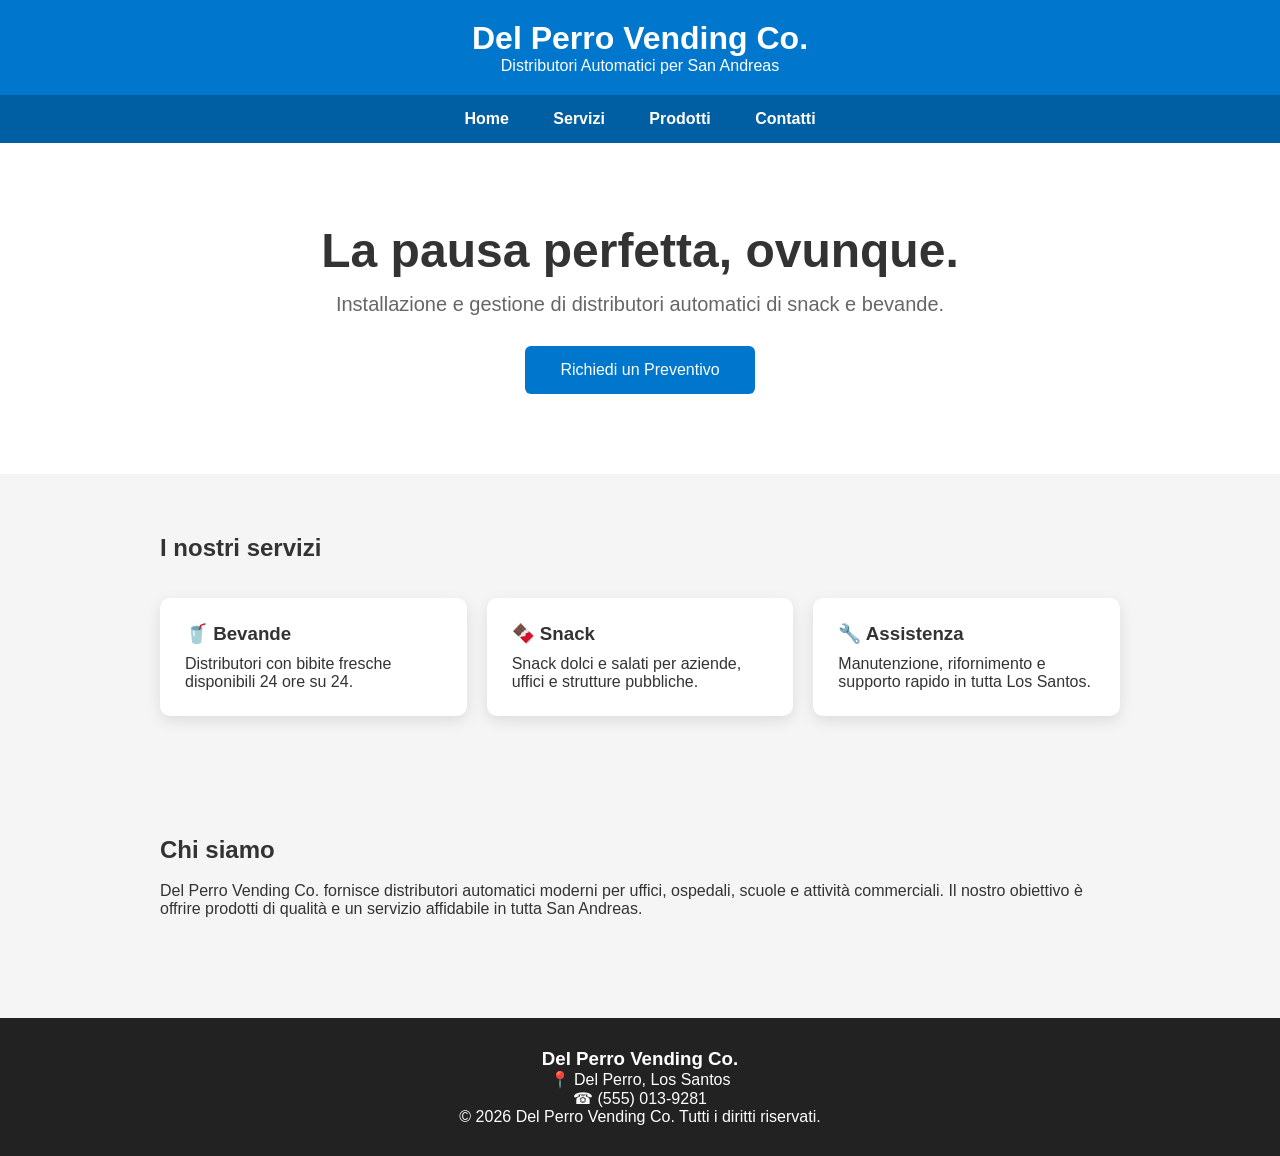
==== index.html @ c8ab6fac "Add files via upload" ====
<!DOCTYPE html>
<html lang="it">
<head>
<meta charset="UTF-8">
<meta name="viewport" content="width=device-width, initial-scale=1.0">
<title>Del Perro Vending Co.</title>

<style>
*{
    margin:0;
    padding:0;
    box-sizing:border-box;
    font-family:Arial, Helvetica, sans-serif;
}

body{
    background:#f5f5f5;
    color:#333;
}

header{
    background:#0077cc;
    color:white;
    padding:20px;
    text-align:center;
}

nav{
    background:#005fa3;
    padding:15px;
    text-align:center;
}

nav a{
    color:white;
    text-decoration:none;
    margin:0 20px;
    font-weight:bold;
}

.hero{
    padding:80px 20px;
    text-align:center;
    background:white;
}

.hero h1{
    font-size:48px;
    margin-bottom:15px;
}

.hero p{
    font-size:20px;
    color:#666;
}

.btn{
    display:inline-block;
    margin-top:30px;
    padding:15px 35px;
    background:#0077cc;
    color:white;
    text-decoration:none;
    border-radius:6px;
}

.section{
    max-width:1000px;
    margin:auto;
    padding:60px 20px;
}

.cards{
    display:flex;
    flex-wrap:wrap;
    gap:20px;
}

.card{
    flex:1;
    min-width:250px;
    background:white;
    padding:25px;
    border-radius:10px;
    box-shadow:0 5px 15px rgba(0,0,0,.1);
}

.card h3{
    margin-bottom:10px;
}

footer{
    background:#222;
    color:white;
    text-align:center;
    padding:30px;
    margin-top:40px;
}
</style>

</head>
<body>

<header>
<h1>Del Perro Vending Co.</h1>
<p>Distributori Automatici per San Andreas</p>
</header>

<nav>
<a href="#">Home</a>
<a href="#">Servizi</a>
<a href="#">Prodotti</a>
<a href="#">Contatti</a>
</nav>

<section class="hero">
<h1>La pausa perfetta, ovunque.</h1>
<p>Installazione e gestione di distributori automatici di snack e bevande.</p>

<a href="#" class="btn">Richiedi un Preventivo</a>
</section>

<section class="section">

<h2>I nostri servizi</h2>

<br><br>

<div class="cards">

<div class="card">
<h3>🥤 Bevande</h3>
<p>Distributori con bibite fresche disponibili 24 ore su 24.</p>
</div>

<div class="card">
<h3>🍫 Snack</h3>
<p>Snack dolci e salati per aziende, uffici e strutture pubbliche.</p>
</div>

<div class="card">
<h3>🔧 Assistenza</h3>
<p>Manutenzione, rifornimento e supporto rapido in tutta Los Santos.</p>
</div>

</div>

</section>

<section class="section">

<h2>Chi siamo</h2>

<br>

<p>
Del Perro Vending Co. fornisce distributori automatici moderni per uffici,
ospedali, scuole e attività commerciali. Il nostro obiettivo è offrire
prodotti di qualità e un servizio affidabile in tutta San Andreas.
</p>

</section>

<footer>

<h3>Del Perro Vending Co.</h3>

<p>📍 Del Perro, Los Santos</p>

<p>☎ (555) 013-9281</p>

<p>© 2026 Del Perro Vending Co. Tutti i diritti riservati.</p>

</footer>

</body>
</html>
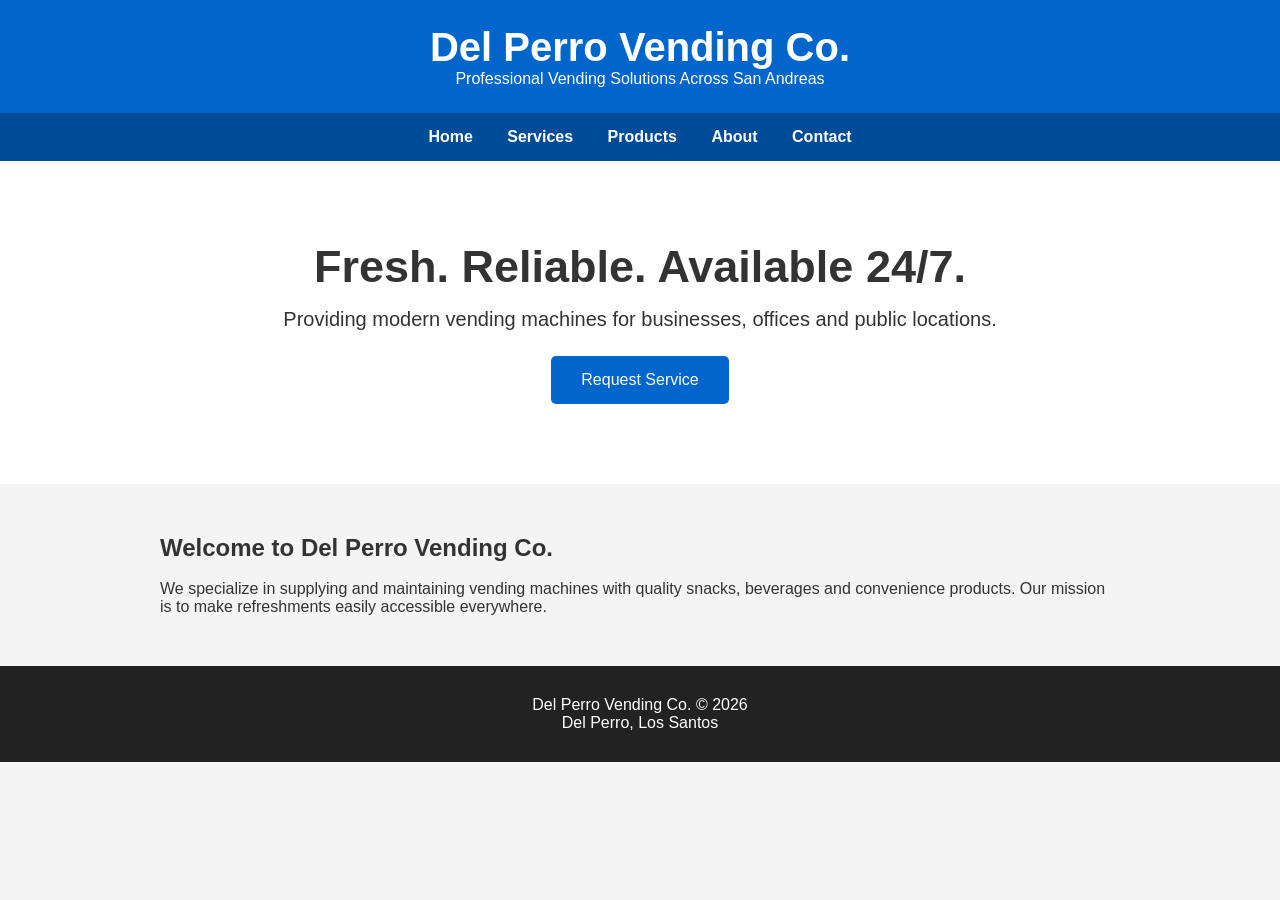
==== commit 90c98ccf: "Add files via upload" ====
--- a/index.html
+++ b/index.html
@@ -1,176 +1,60 @@
 <!DOCTYPE html>
-<html lang="it">
+<html>
 <head>
-<meta charset="UTF-8">
-<meta name="viewport" content="width=device-width, initial-scale=1.0">
 <title>Del Perro Vending Co.</title>
+<link rel="stylesheet" href="style.css">
+</head>
 
-<style>
-*{
-    margin:0;
-    padding:0;
-    box-sizing:border-box;
-    font-family:Arial, Helvetica, sans-serif;
-}
-
-body{
-    background:#f5f5f5;
-    color:#333;
-}
-
-header{
-    background:#0077cc;
-    color:white;
-    padding:20px;
-    text-align:center;
-}
-
-nav{
-    background:#005fa3;
-    padding:15px;
-    text-align:center;
-}
-
-nav a{
-    color:white;
-    text-decoration:none;
-    margin:0 20px;
-    font-weight:bold;
-}
-
-.hero{
-    padding:80px 20px;
-    text-align:center;
-    background:white;
-}
-
-.hero h1{
-    font-size:48px;
-    margin-bottom:15px;
-}
-
-.hero p{
-    font-size:20px;
-    color:#666;
-}
-
-.btn{
-    display:inline-block;
-    margin-top:30px;
-    padding:15px 35px;
-    background:#0077cc;
-    color:white;
-    text-decoration:none;
-    border-radius:6px;
-}
-
-.section{
-    max-width:1000px;
-    margin:auto;
-    padding:60px 20px;
-}
-
-.cards{
-    display:flex;
-    flex-wrap:wrap;
-    gap:20px;
-}
-
-.card{
-    flex:1;
-    min-width:250px;
-    background:white;
-    padding:25px;
-    border-radius:10px;
-    box-shadow:0 5px 15px rgba(0,0,0,.1);
-}
-
-.card h3{
-    margin-bottom:10px;
-}
-
-footer{
-    background:#222;
-    color:white;
-    text-align:center;
-    padding:30px;
-    margin-top:40px;
-}
-</style>
-
-</head>
 <body>
 
 <header>
 <h1>Del Perro Vending Co.</h1>
-<p>Distributori Automatici per San Andreas</p>
+<p>Professional Vending Solutions Across San Andreas</p>
 </header>
 
 <nav>
-<a href="#">Home</a>
-<a href="#">Servizi</a>
-<a href="#">Prodotti</a>
-<a href="#">Contatti</a>
+<a href="index.html">Home</a>
+<a href="services.html">Services</a>
+<a href="products.html">Products</a>
+<a href="about.html">About</a>
+<a href="contact.html">Contact</a>
 </nav>
 
+
 <section class="hero">
-<h1>La pausa perfetta, ovunque.</h1>
-<p>Installazione e gestione di distributori automatici di snack e bevande.</p>
 
-<a href="#" class="btn">Richiedi un Preventivo</a>
-</section>
+<h2>Fresh. Reliable. Available 24/7.</h2>
 
-<section class="section">
+<p>
+Providing modern vending machines for businesses,
+offices and public locations.
+</p>
 
-<h2>I nostri servizi</h2>
-
-<br><br>
-
-<div class="cards">
-
-<div class="card">
-<h3>🥤 Bevande</h3>
-<p>Distributori con bibite fresche disponibili 24 ore su 24.</p>
-</div>
-
-<div class="card">
-<h3>🍫 Snack</h3>
-<p>Snack dolci e salati per aziende, uffici e strutture pubbliche.</p>
-</div>
-
-<div class="card">
-<h3>🔧 Assistenza</h3>
-<p>Manutenzione, rifornimento e supporto rapido in tutta Los Santos.</p>
-</div>
-
-</div>
+<a class="button" href="contact.html">
+Request Service
+</a>
 
 </section>
 
-<section class="section">
 
-<h2>Chi siamo</h2>
+<div class="container">
+
+<h2>Welcome to Del Perro Vending Co.</h2>
 
 <br>
 
 <p>
-Del Perro Vending Co. fornisce distributori automatici moderni per uffici,
-ospedali, scuole e attività commerciali. Il nostro obiettivo è offrire
-prodotti di qualità e un servizio affidabile in tutta San Andreas.
+We specialize in supplying and maintaining vending machines
+with quality snacks, beverages and convenience products.
+Our mission is to make refreshments easily accessible everywhere.
 </p>
 
-</section>
+</div>
+
 
 <footer>
-
-<h3>Del Perro Vending Co.</h3>
-
-<p>📍 Del Perro, Los Santos</p>
-
-<p>☎ (555) 013-9281</p>
-
-<p>© 2026 Del Perro Vending Co. Tutti i diritti riservati.</p>
-
+Del Perro Vending Co. © 2026<br>
+Del Perro, Los Santos
 </footer>
 
 </body>
--- a/style.css
+++ b/style.css
@@ -0,0 +1,92 @@
+* {
+    margin: 0;
+    padding: 0;
+    box-sizing: border-box;
+    font-family: Arial, Helvetica, sans-serif;
+}
+
+body {
+    background: #f4f4f4;
+    color: #333;
+}
+
+header {
+    background: #0066cc;
+    color: white;
+    padding: 25px;
+    text-align: center;
+}
+
+header h1 {
+    font-size: 40px;
+}
+
+nav {
+    background: #004c99;
+    padding: 15px;
+    text-align: center;
+}
+
+nav a {
+    color:white;
+    text-decoration:none;
+    margin:0 15px;
+    font-weight:bold;
+}
+
+nav a:hover {
+    text-decoration:underline;
+}
+
+.hero {
+    background:white;
+    padding:80px 20px;
+    text-align:center;
+}
+
+.hero h2 {
+    font-size:45px;
+}
+
+.hero p {
+    font-size:20px;
+    margin-top:15px;
+}
+
+.button {
+    display:inline-block;
+    margin-top:25px;
+    background:#0066cc;
+    color:white;
+    padding:15px 30px;
+    border-radius:5px;
+    text-decoration:none;
+}
+
+.container {
+    max-width:1000px;
+    margin:auto;
+    padding:50px 20px;
+}
+
+.cards {
+    display:flex;
+    gap:20px;
+    flex-wrap:wrap;
+}
+
+.card {
+    background:white;
+    padding:25px;
+    flex:1;
+    min-width:250px;
+    border-radius:10px;
+    box-shadow:0 3px 10px #ccc;
+}
+
+footer {
+    background:#222;
+    color:white;
+    text-align:center;
+    padding:30px;
+}
